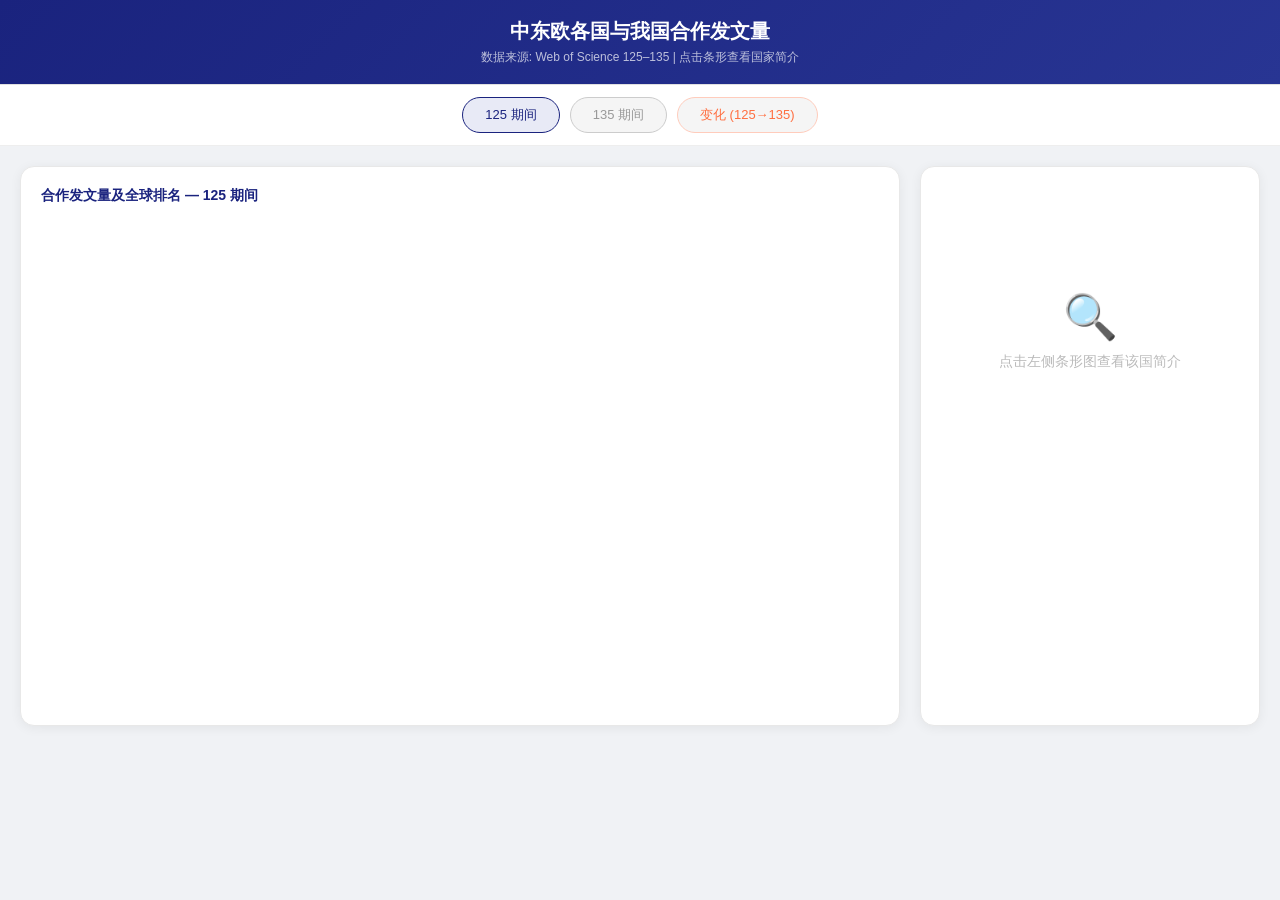
==== docs/cee_bar_ranking.html @ 2ebc53e8 "Merge pull request #1 from Aero-Seira/main Make the Project Compatible with Github Page" ====
<!DOCTYPE html>
<html lang="zh-CN">
<head>
<meta charset="UTF-8"><meta name="viewport" content="width=device-width, initial-scale=1.0">
<title>各国合作论文量与排名</title>
<script src="https://d3js.org/d3.v7.min.js"></script>
<link rel="stylesheet" href="common.css">
<style>
.main-container{display:flex;gap:20px;padding:20px;max-width:1300px;margin:0 auto;min-height:600px}
.chart-panel{flex:1;background:#fff;border:1px solid #e8e8e8;border-radius:14px;padding:20px;box-shadow:0 2px 12px rgba(0,0,0,0.06)}
.chart-title{font-size:14px;font-weight:600;color:var(--c-primary);margin-bottom:12px}
.profile-panel{flex:0 0 340px;background:#fff;border:1px solid #e8e8e8;border-radius:14px;padding:24px;box-shadow:0 2px 12px rgba(0,0,0,0.06)}
.profile-title{font-size:17px;font-weight:700;color:var(--c-primary);margin-bottom:14px;padding-bottom:8px;border-bottom:2px solid #d0d0d0}
.profile-placeholder{color:#bbb;font-size:14px;text-align:center;padding-top:100px}
.profile-placeholder span{display:block;font-size:44px;margin-bottom:10px}
.profile-field{margin-bottom:12px}
.profile-label{font-size:11px;color:#bbb;margin-bottom:2px}
.profile-value{font-size:14px;color:#666;line-height:1.5}
</style>
</head>
<body>
<div class="header"><h1>中东欧各国与我国合作发文量</h1><p>数据来源: Web of Science 125–135 | 点击条形查看国家简介</p></div>
<div class="controls">
  <button class="mode-btn active" data-mode="125">125 期间</button>
  <button class="mode-btn" data-mode="135">135 期间</button>
  <button class="mode-btn delta" data-mode="delta">变化 (125→135)</button>
</div>
<div class="main-container">
<div class="chart-panel"><div class="chart-title" id="chartTitle">合作发文量及全球排名 — 125 期间</div><div id="barChart"></div></div>
<div class="profile-panel" id="profilePanel"><div class="profile-placeholder"><span>&#128269;</span><div>点击左侧条形图查看该国简介</div></div></div>
</div>
<div class="tooltip" id="tooltip"></div>
<script>
const CEE_DATA=[{"name_cn": "波兰", "name_en": "POLAND", "p125": 3252, "r125": 21, "p135": 7195, "r135": 21, "delta": 3943}, {"name_cn": "捷克", "name_en": "CZECH REPUBLIC", "p125": 2450, "r125": 27, "p135": 5887, "r135": 27, "delta": 3437}, {"name_cn": "希腊", "name_en": "GREECE", "p125": 2086, "r125": 30, "p135": 5063, "r135": 30, "delta": 2977}, {"name_cn": "匈牙利", "name_en": "HUNGARY", "p125": 1901, "r125": 34, "p135": 4796, "r135": 34, "delta": 2895}, {"name_cn": "罗马尼亚", "name_en": "ROMANIA", "p125": 1596, "r125": 38, "p135": 3731, "r135": 38, "delta": 2135}, {"name_cn": "塞尔维亚", "name_en": "SERBIA", "p125": 1295, "r125": 42, "p135": 2794, "r135": 42, "delta": 1499}, {"name_cn": "斯洛文尼亚", "name_en": "SLOVENIA", "p125": 1045, "r125": 46, "p135": 2123, "r135": 46, "delta": 1078}, {"name_cn": "克罗地亚", "name_en": "CROATIA", "p125": 907, "r125": 51, "p135": 1690, "r135": 51, "delta": 783}, {"name_cn": "斯洛伐克", "name_en": "SLOVAKIA", "p125": 896, "r125": 52, "p135": 1621, "r135": 52, "delta": 725}, {"name_cn": "爱沙尼亚", "name_en": "ESTONIA", "p125": 714, "r125": 54, "p135": 1522, "r135": 54, "delta": 808}, {"name_cn": "保加利亚", "name_en": "BULGARIA", "p125": 693, "r125": 55, "p135": 1481, "r135": 55, "delta": 788}, {"name_cn": "立陶宛", "name_en": "LITHUANIA", "p125": 607, "r125": 56, "p135": 1446, "r135": 56, "delta": 839}, {"name_cn": "拉脱维亚", "name_en": "LATVIA", "p125": 97, "r125": 87, "p135": 378, "r135": 87, "delta": 281}, {"name_cn": "北马其顿", "name_en": "MACEDONIA", "p125": 70, "r125": 94, "p135": 224, "r135": 94, "delta": 154}, {"name_cn": "波黑", "name_en": "BOSNIA & HERZEGOVINA", "p125": 17, "r125": 133, "p135": 53, "r135": 133, "delta": 36}, {"name_cn": "黑山", "name_en": "MONTENEGRO", "p125": 11, "r125": 139, "p135": 44, "r135": 139, "delta": 33}, {"name_cn": "阿尔巴尼亚", "name_en": "ALBANIA", "p125": 6, "r125": 149, "p135": 29, "r135": 149, "delta": 23}], PROFILES={"波兰": {"capital": "华沙", "area": "31.27万 km²", "population": "约 3,775 万 (2023)", "location": "中欧，北濒波罗的海，东邻白俄罗斯、乌克兰，南接捷克、斯洛伐克，西连德国", "language": "波兰语", "currency": "兹罗提 (PLN)", "eu": "欧盟成员国 (2004年加入)"}, "捷克": {"capital": "布拉格", "area": "7.89万 km²", "population": "约 1,087 万 (2023)", "location": "中欧内陆国，北邻波兰，东接斯洛伐克，南连奥地利，西毗德国", "language": "捷克语", "currency": "捷克克朗 (CZK)", "eu": "欧盟成员国 (2004年加入)"}, "希腊": {"capital": "雅典", "area": "13.20万 km²", "population": "约 1,036 万 (2023)", "location": "东南欧，巴尔干半岛南端，濒爱琴海、爱奥尼亚海和地中海", "language": "希腊语", "currency": "欧元 (EUR)", "eu": "欧盟成员国 (1981年加入)"}, "匈牙利": {"capital": "布达佩斯", "area": "9.30万 km²", "population": "约 960 万 (2023)", "location": "中欧内陆国，北邻斯洛伐克，东接乌克兰、罗马尼亚，南连塞尔维亚、克罗地亚、斯洛文尼亚", "language": "匈牙利语", "currency": "福林 (HUF)", "eu": "欧盟成员国 (2004年加入)"}, "罗马尼亚": {"capital": "布加勒斯特", "area": "23.84万 km²", "population": "约 1,905 万 (2023)", "location": "东南欧，巴尔干半岛北部，濒黑海", "language": "罗马尼亚语", "currency": "列伊 (RON)", "eu": "欧盟成员国 (2007年加入)"}, "塞尔维亚": {"capital": "贝尔格莱德", "area": "8.84万 km²", "population": "约 667 万 (2023)", "location": "东南欧，巴尔干半岛中部内陆国", "language": "塞尔维亚语", "currency": "第纳尔 (RSD)", "eu": "欧盟候选国"}, "斯洛文尼亚": {"capital": "卢布尔雅那", "area": "2.03万 km²", "population": "约 212 万 (2023)", "location": "中欧南部，北邻奥地利，东接匈牙利，南连克罗地亚，西毗意大利", "language": "斯洛文尼亚语", "currency": "欧元 (EUR)", "eu": "欧盟成员国 (2004年加入)"}, "克罗地亚": {"capital": "萨格勒布", "area": "5.66万 km²", "population": "约 385 万 (2023)", "location": "东南欧，巴尔干半岛西北部，濒亚得里亚海", "language": "克罗地亚语", "currency": "欧元 (EUR)", "eu": "欧盟成员国 (2013年加入)"}, "斯洛伐克": {"capital": "布拉迪斯拉发", "area": "4.90万 km²", "population": "约 543 万 (2023)", "location": "中欧内陆国，北邻波兰，东接乌克兰，南连匈牙利，西毗奥地利、捷克", "language": "斯洛伐克语", "currency": "欧元 (EUR)", "eu": "欧盟成员国 (2004年加入)"}, "爱沙尼亚": {"capital": "塔林", "area": "4.52万 km²", "population": "约 136 万 (2023)", "location": "东北欧，波罗的海东岸，北濒芬兰湾", "language": "爱沙尼亚语", "currency": "欧元 (EUR)", "eu": "欧盟成员国 (2004年加入)"}, "保加利亚": {"capital": "索非亚", "area": "11.10万 km²", "population": "约 644 万 (2023)", "location": "东南欧，巴尔干半岛东部，濒黑海", "language": "保加利亚语", "currency": "列弗 (BGN)", "eu": "欧盟成员国 (2007年加入)"}, "立陶宛": {"capital": "维尔纽斯", "area": "6.53万 km²", "population": "约 287 万 (2023)", "location": "东北欧，波罗的海东岸", "language": "立陶宛语", "currency": "欧元 (EUR)", "eu": "欧盟成员国 (2004年加入)"}, "拉脱维亚": {"capital": "里加", "area": "6.46万 km²", "population": "约 188 万 (2023)", "location": "东北欧，波罗的海东岸", "language": "拉脱维亚语", "currency": "欧元 (EUR)", "eu": "欧盟成员国 (2004年加入)"}, "北马其顿": {"capital": "斯科普里", "area": "2.57万 km²", "population": "约 206 万 (2023)", "location": "东南欧，巴尔干半岛中部内陆国", "language": "马其顿语", "currency": "代纳尔 (MKD)", "eu": "欧盟候选国"}, "波黑": {"capital": "萨拉热窝", "area": "5.12万 km²", "population": "约 322 万 (2023)", "location": "东南欧，巴尔干半岛中西部", "language": "波斯尼亚语/克罗地亚语/塞尔维亚语", "currency": "可兑换马克 (BAM)", "eu": "欧盟候选国"}, "黑山": {"capital": "波德戈里察", "area": "1.38万 km²", "population": "约 62 万 (2023)", "location": "东南欧，巴尔干半岛西部，濒亚得里亚海", "language": "黑山语", "currency": "欧元 (EUR)", "eu": "欧盟候选国"}, "阿尔巴尼亚": {"capital": "地拉那", "area": "2.87万 km²", "population": "约 277 万 (2023)", "location": "东南欧，巴尔干半岛西部，濒亚得里亚海和爱奥尼亚海", "language": "阿尔巴尼亚语", "currency": "列克 (ALL)", "eu": "欧盟候选国"}};
let currentMode="125", selectedCountry=null;

function getVal(d){return currentMode==="125"?d.p125:currentMode==="135"?d.p135:d.delta}
function getRank(d){return currentMode==="delta"?"":" (全球第 "+(currentMode==="125"?d.r125:d.r135)+" 位)"}

function drawChart(){
  d3.select("#barChart").selectAll("*").remove();
  const data=[...CEE_DATA].sort((a,b)=>getVal(b)-getVal(a));
  const vals=data.map(d=>getVal(d));
  const absMax=d3.max(vals.map(Math.abs))||1;
  const w=580,barH=28,gap=7,top=8,bot=20;
  const h=data.length*(barH+gap)+top+bot;
  const svg=d3.select("#barChart").append("svg").attr("width",w).attr("height",h);
  const cx=130;
  const badgeR=10;
  const badgeColors=["#ffd740","#b0bec5","#bcaaa4"];
  let xS;
  if(currentMode==="delta") xS=d3.scaleLinear().domain([-absMax*1.15,absMax*1.15]).range([0,w-cx-80]);
  else xS=d3.scaleLinear().domain([0,(d3.max(vals)||1)*1.12]).range([0,w-cx-80]);

  const rows=svg.selectAll("g").data(data).join("g").attr("transform",(d,i)=>`translate(${cx},${top+i*(barH+gap)})`);

  // bg
  rows.append("rect").attr("x",0).attr("y",0).attr("width",w-cx-80).attr("height",barH).attr("rx",4).attr("fill","#fafafa");

  // delta zero line
  if(currentMode==="delta") svg.append("line").attr("x1",cx+xS(0)).attr("x2",cx+xS(0)).attr("y1",top).attr("y2",top+data.length*(barH+gap)).attr("stroke","#e0e0e0").attr("stroke-width",1).attr("stroke-dasharray","5,3");

  // value bar (with enter animation)
  rows.append("rect").attr("class","val-bar")
    .attr("x",d=>currentMode==="delta"?(getVal(d)>=0?xS(0):xS(getVal(d))):0)
    .attr("y",0).attr("width",0).attr("height",barH).attr("rx",4)
    .attr("fill",d=>currentMode==="delta"?(getVal(d)>=0?"#69f0ae":"#ff6e40"):"#4fc3f7")
    .on("mouseenter",function(e,d){d3.select(this).attr("opacity",1);const dl=d.delta>=0?"+"+d.delta:d.delta;showTooltip(e,`<b>${d.name_cn}</b><br>${getValLabel(d)}${currentMode!=="delta"?"<br>变化: "+dl+" 篇":""}`)})
    .on("mouseleave",function(e,d){d3.select(this).attr("opacity",0.85);hideTooltip()})
    .on("click",(e,d)=>{selectedCountry=selectedCountry&&selectedCountry.name_cn===d.name_cn?null:d;d3.selectAll("rect.val-bar").attr("fill",dd=>{if(currentMode==="delta")return getVal(dd)>=0?"#69f0ae":"#ff6e40";return selectedCountry&&dd.name_cn===selectedCountry.name_cn?"#00e5ff":"#4fc3f7"});showProfile(selectedCountry)})
    .transition().duration(700).delay((d,i)=>i*45)
    .attr("width",d=>currentMode==="delta"?Math.abs(xS(getVal(d))-xS(0)):Math.max(xS(getVal(d)),3)).attr("opacity",0.85);

  // rank badges + names
  const nameG=svg.selectAll("g.nm").data(data).join("g").attr("class","nm")
    .attr("transform",(d,i)=>`translate(${cx-12},${top+i*(barH+gap)+barH/2})`);
  nameG.append("circle").attr("r",badgeR).attr("fill",(d,i)=>i<3?badgeColors[i]:"#e0e0e0").attr("stroke",(d,i)=>i<3?badgeColors[i]:"none").attr("stroke-width",1);
  nameG.append("text").attr("text-anchor","middle").attr("dy","0.38em").style("fill",(d,i)=>i<3?"#0a0e27":"#fff").style("font-size","10px").style("font-weight","700").text((d,i)=>i+1);
  nameG.append("text").attr("x",-badgeR-6).attr("text-anchor","end").attr("dy","0.38em").style("fill","#333").style("font-size","13px").style("font-weight","700").text(d=>d.name_cn);

  // values
  svg.selectAll("text.vl").data(data).join("text").attr("class","vl")
    .attr("x",d=>{const v=getVal(d);return cx+(currentMode==="delta"?(xS(v)+(v>=0?24:-24)):xS(v)+6)})
    .attr("y",(d,i)=>top+i*(barH+gap)+barH/2+4)
    .attr("text-anchor",currentMode==="delta"?"middle":"start")
    .style("fill",d=>currentMode==="delta"?(getVal(d)>=0?"#2e7d32":"#c62828"):"#555").style("font-size","11px")
    .text(d=>getValLabel(d));

  d3.select("#chartTitle").text(`合作发文量及全球排名 — ${currentMode==="125"?"125 期间":currentMode==="135"?"135 期间":"变化量 (125→135)"}`);
}

function getValLabel(d){const v=getVal(d),r=getRank(d);return currentMode==="delta"?(v>=0?"+"+v:v)+" 篇":v+" 篇"+r}

function showProfile(d){
  const p=d3.select("#profilePanel");p.selectAll("*").remove();
  if(!d){p.append("div").attr("class","profile-placeholder").html(`<span>&#128269;</span><div>点击左侧条形图查看该国简介</div>`);return}
  const pr=PROFILES[d.name_cn];if(!pr)return;
  p.append("div").attr("class","profile-title").text(" "+d.name_cn);
  [["首都",pr.capital],["地理位置",pr.location],["国土面积",pr.area],["人口",pr.population],["官方语言",pr.language],["货币",pr.currency],["欧盟状态",pr.eu],["125 期间",`${d.p125} 篇 (全球第 ${d.r125} 位)`],["135 期间",`${d.p135} 篇 (全球第 ${d.r135} 位)`],["变化",`${d.delta>=0?'+':''}${d.delta} 篇`]].forEach(([l,v])=>{const r=p.append("div").attr("class","profile-field");r.append("div").attr("class","profile-label").text(l);r.append("div").attr("class","profile-value").text(v)});
}

function showTooltip(e,h){d3.select("#tooltip").html(h).style("opacity",1).style("left",(e.pageX+14)+"px").style("top",(e.pageY-10)+"px")}
function hideTooltip(){d3.select("#tooltip").style("opacity",0)}

d3.selectAll(".mode-btn").on("click",function(){currentMode=this.dataset.mode;d3.selectAll(".mode-btn").classed("active",function(){return this.dataset.mode===currentMode});d3.selectAll(".mode-btn.delta").classed("active",currentMode==="delta");drawChart()});

drawChart();
</script>
</body>
</html>
---- docs/common.css ----
:root{--c-primary:#1a237e;--c-primary-dark:#283593;--c-blue:#4fc3f7;--c-purple:#7c4dff;--c-cyan:#00e5ff;--c-orange:#ff6e40;--c-green:#69f0ae;--c-bg:#f0f2f5;--c-text:#333;--c-muted:#bbb;--c-border:#e0e0e0;--c-border-lt:#e8e8e8;--c-border-ft:#eee}
*,*::before,*::after{margin:0;padding:0;box-sizing:border-box}
body{font-family:"Microsoft YaHei","PingFang SC",sans-serif;background:var(--c-bg);color:var(--c-text)}
.header{background:linear-gradient(135deg,var(--c-primary),var(--c-primary-dark));color:#fff;padding:18px 30px;text-align:center;border-bottom:1px solid var(--c-border)}
.header h1{font-size:20px;font-weight:600;color:#fff}
.header p{font-size:12px;color:rgba(255,255,255,0.7);margin-top:4px}
.tooltip{position:absolute;background:rgba(0,0,0,0.82);color:#fff;padding:8px 14px;border-radius:8px;font-size:12px;line-height:1.6;pointer-events:none;opacity:0;border:1px solid rgba(0,0,0,0.2);z-index:200}
.controls{display:flex;justify-content:center;gap:10px;padding:12px 20px;background:#fff;border-bottom:1px solid var(--c-border-ft)}
.mode-btn{padding:8px 22px;border:1.5px solid #ccc;border-radius:20px;background:#f5f5f5;color:#999;cursor:pointer;font-size:13px;font-weight:500;transition:all 0.2s}
.mode-btn:hover{background:#eee;color:#666}
.mode-btn.active{background:#e8eaf6;color:var(--c-primary);border-color:var(--c-primary)}
.mode-btn.delta{color:var(--c-orange);border-color:#ffccbc}
.mode-btn.delta.active{background:#fbe9e7;color:var(--c-orange);border-color:var(--c-orange)}
.sep{width:1px;height:18px;background:var(--c-border-ft);margin:0 4px}
.rank-badge{display:inline-flex;align-items:center;justify-content:center;width:22px;height:22px;border-radius:11px;font-size:11px;font-weight:700;background:#e0e0e0;color:#fff;flex-shrink:0}
.rank-badge.top1{background:#ffd740;color:#0a0e27}
.rank-badge.top2{background:#b0bec5;color:#0a0e27}
.rank-badge.top3{background:#bcaaa4;color:#0a0e27}
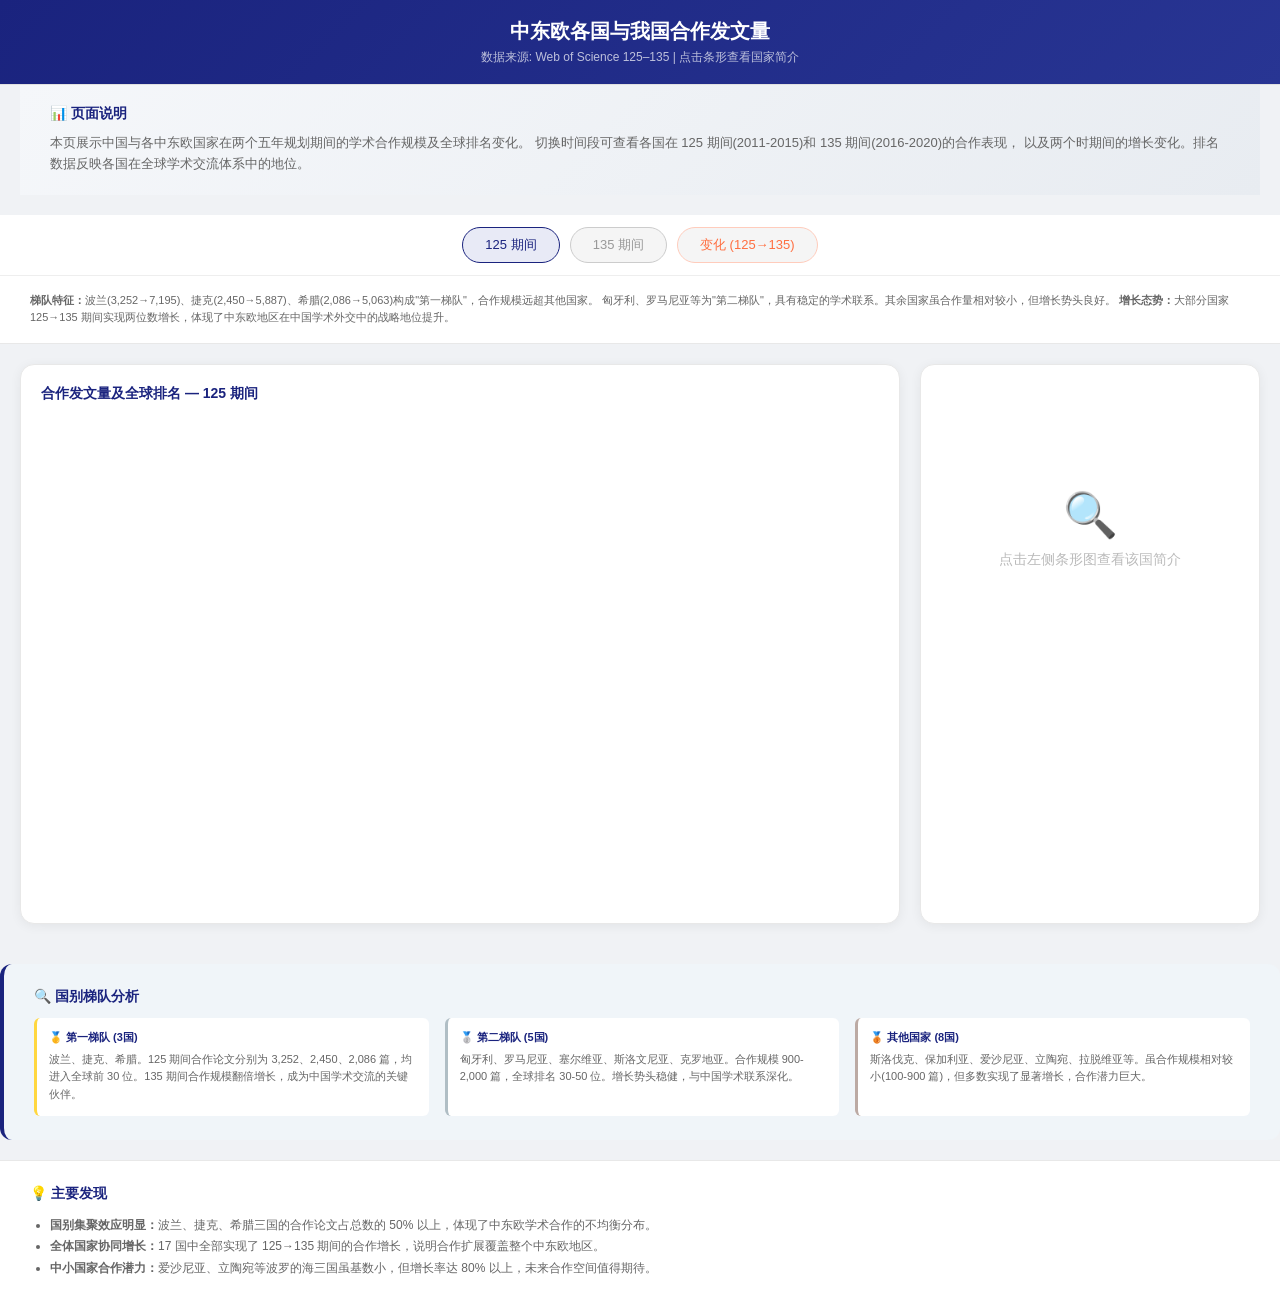
==== commit 7d8edbe3: "补充文字解释内容" ====
--- a/docs/cee_bar_ranking.html
+++ b/docs/cee_bar_ranking.html
@@ -20,10 +20,27 @@
 </head>
 <body>
 <div class="header"><h1>中东欧各国与我国合作发文量</h1><p>数据来源: Web of Science 125–135 | 点击条形查看国家简介</p></div>
+
+<div style="background:linear-gradient(135deg, #f5f7fa, #e8ecf1); padding: 20px 30px; margin: 0 20px 20px;">
+  <h2 style="font-size:14px; font-weight:700; color:#1a237e; margin-bottom:10px">📊 页面说明</h2>
+  <p style="font-size:13px; color:#666; line-height:1.6; margin:0;">
+    本页展示中国与各中东欧国家在两个五年规划期间的学术合作规模及全球排名变化。
+    切换时间段可查看各国在 125 期间(2011-2015)和 135 期间(2016-2020)的合作表现，
+    以及两个时期间的增长变化。排名数据反映各国在全球学术交流体系中的地位。
+  </p>
+</div>
 <div class="controls">
   <button class="mode-btn active" data-mode="125">125 期间</button>
   <button class="mode-btn" data-mode="135">135 期间</button>
   <button class="mode-btn delta" data-mode="delta">变化 (125→135)</button>
+</div>
+
+<div style="background:#fff; border-bottom:1px solid #e8e8e8; padding: 16px 30px;">
+  <div style="max-width:1300px; margin:0 auto; font-size:11px; color:#666; line-height:1.6;">
+    <strong>梯队特征：</strong>波兰(3,252→7,195)、捷克(2,450→5,887)、希腊(2,086→5,063)构成"第一梯队"，合作规模远超其他国家。
+    匈牙利、罗马尼亚等为"第二梯队"，具有稳定的学术联系。其余国家虽合作量相对较小，但增长势头良好。
+    <strong>增长态势：</strong>大部分国家 125→135 期间实现两位数增长，体现了中东欧地区在中国学术外交中的战略地位提升。
+  </div>
 </div>
 <div class="main-container">
 <div class="chart-panel"><div class="chart-title" id="chartTitle">合作发文量及全球排名 — 125 期间</div><div id="barChart"></div></div>
@@ -106,5 +123,33 @@
 
 drawChart();
 </script>
+
+<div style="background:#f0f5f9; padding: 24px 30px; margin: 20px; border-radius:12px; border-left:4px solid #1a237e; max-width:1300px; margin-left:auto; margin-right:auto;">
+  <h3 style="font-size:14px; font-weight:700; color:#1a237e; margin-bottom:12px">🔍 国别梯队分析</h3>
+  <div style="display:grid; grid-template-columns:repeat(3,1fr); gap:16px; font-size:11px;">
+    <div style="padding:12px; background:#fff; border-radius:6px; border-left:3px solid #ffd740;">
+      <strong style="color:#1a237e; display:block; margin-bottom:6px;">🥇 第一梯队 (3国)</strong>
+      <p style="color:#666; margin:0; line-height:1.6;">波兰、捷克、希腊。125 期间合作论文分别为 3,252、2,450、2,086 篇，均进入全球前 30 位。135 期间合作规模翻倍增长，成为中国学术交流的关键伙伴。</p>
+    </div>
+    <div style="padding:12px; background:#fff; border-radius:6px; border-left:3px solid #b0bec5;">
+      <strong style="color:#1a237e; display:block; margin-bottom:6px;">🥈 第二梯队 (5国)</strong>
+      <p style="color:#666; margin:0; line-height:1.6;">匈牙利、罗马尼亚、塞尔维亚、斯洛文尼亚、克罗地亚。合作规模 900-2,000 篇，全球排名 30-50 位。增长势头稳健，与中国学术联系深化。</p>
+    </div>
+    <div style="padding:12px; background:#fff; border-radius:6px; border-left:3px solid #bcaaa4;">
+      <strong style="color:#1a237e; display:block; margin-bottom:6px;">🥉 其他国家 (8国)</strong>
+      <p style="color:#666; margin:0; line-height:1.6;">斯洛伐克、保加利亚、爱沙尼亚、立陶宛、拉脱维亚等。虽合作规模相对较小(100-900 篇)，但多数实现了显著增长，合作潜力巨大。</p>
+    </div>
+  </div>
+</div>
+
+<div style="background:#fff; border-top:1px solid #e8e8e8; padding: 24px 30px; max-width:1300px; margin-left:auto; margin-right:auto;">
+  <h3 style="font-size:14px; font-weight:700; color:#1a237e; margin-bottom:12px;">💡 主要发现</h3>
+  <ul style="font-size:12px; color:#666; line-height:1.8; margin:0; padding-left:20px;">
+    <li><strong>国别集聚效应明显：</strong>波兰、捷克、希腊三国的合作论文占总数的 50% 以上，体现了中东欧学术合作的不均衡分布。</li>
+    <li><strong>全体国家协同增长：</strong>17 国中全部实现了 125→135 期间的合作增长，说明合作扩展覆盖整个中东欧地区。</li>
+    <li><strong>中小国家合作潜力：</strong>爱沙尼亚、立陶宛等波罗的海三国虽基数小，但增长率达 80% 以上，未来合作空间值得期待。</li>
+  </ul>
+</div>
+
 </body>
 </html>
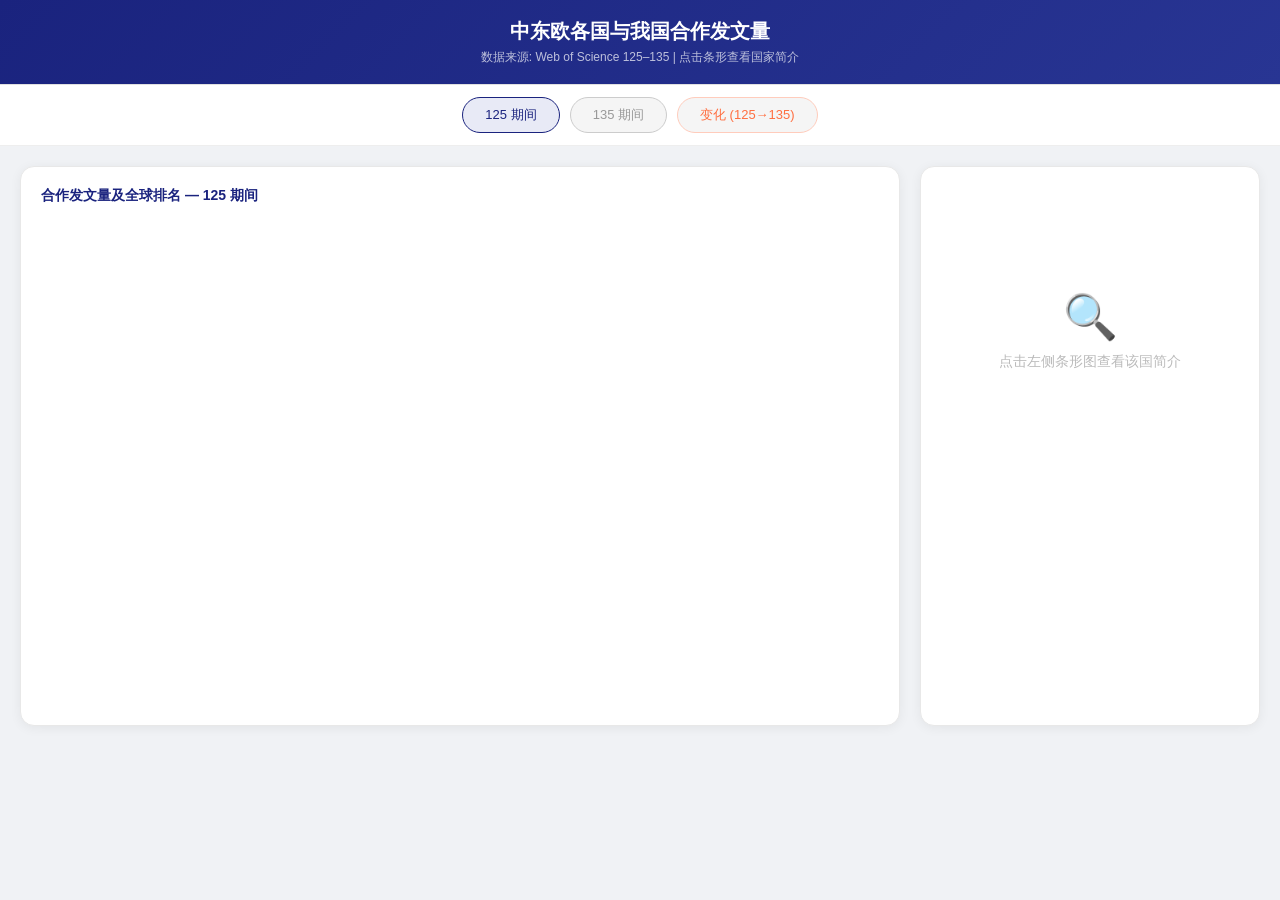
==== commit 0b907064: "fix: 修复组长反馈的6项问题中的5项 - 问题4: 修复国家排名135期数据绑定错误（分别读取125/135列） - 问题6: 机构排名按英文名称合并，过滤零值机构，各期独立排名 - 问题2: 时" ====
--- a/docs/cee_bar_ranking.html
+++ b/docs/cee_bar_ranking.html
@@ -20,27 +20,10 @@
 </head>
 <body>
 <div class="header"><h1>中东欧各国与我国合作发文量</h1><p>数据来源: Web of Science 125–135 | 点击条形查看国家简介</p></div>
-
-<div style="background:linear-gradient(135deg, #f5f7fa, #e8ecf1); padding: 20px 30px; margin: 0 20px 20px;">
-  <h2 style="font-size:14px; font-weight:700; color:#1a237e; margin-bottom:10px">📊 页面说明</h2>
-  <p style="font-size:13px; color:#666; line-height:1.6; margin:0;">
-    本页展示中国与各中东欧国家在两个五年规划期间的学术合作规模及全球排名变化。
-    切换时间段可查看各国在 125 期间(2011-2015)和 135 期间(2016-2020)的合作表现，
-    以及两个时期间的增长变化。排名数据反映各国在全球学术交流体系中的地位。
-  </p>
-</div>
 <div class="controls">
   <button class="mode-btn active" data-mode="125">125 期间</button>
   <button class="mode-btn" data-mode="135">135 期间</button>
   <button class="mode-btn delta" data-mode="delta">变化 (125→135)</button>
-</div>
-
-<div style="background:#fff; border-bottom:1px solid #e8e8e8; padding: 16px 30px;">
-  <div style="max-width:1300px; margin:0 auto; font-size:11px; color:#666; line-height:1.6;">
-    <strong>梯队特征：</strong>波兰(3,252→7,195)、捷克(2,450→5,887)、希腊(2,086→5,063)构成"第一梯队"，合作规模远超其他国家。
-    匈牙利、罗马尼亚等为"第二梯队"，具有稳定的学术联系。其余国家虽合作量相对较小，但增长势头良好。
-    <strong>增长态势：</strong>大部分国家 125→135 期间实现两位数增长，体现了中东欧地区在中国学术外交中的战略地位提升。
-  </div>
 </div>
 <div class="main-container">
 <div class="chart-panel"><div class="chart-title" id="chartTitle">合作发文量及全球排名 — 125 期间</div><div id="barChart"></div></div>
@@ -48,7 +31,7 @@
 </div>
 <div class="tooltip" id="tooltip"></div>
 <script>
-const CEE_DATA=[{"name_cn": "波兰", "name_en": "POLAND", "p125": 3252, "r125": 21, "p135": 7195, "r135": 21, "delta": 3943}, {"name_cn": "捷克", "name_en": "CZECH REPUBLIC", "p125": 2450, "r125": 27, "p135": 5887, "r135": 27, "delta": 3437}, {"name_cn": "希腊", "name_en": "GREECE", "p125": 2086, "r125": 30, "p135": 5063, "r135": 30, "delta": 2977}, {"name_cn": "匈牙利", "name_en": "HUNGARY", "p125": 1901, "r125": 34, "p135": 4796, "r135": 34, "delta": 2895}, {"name_cn": "罗马尼亚", "name_en": "ROMANIA", "p125": 1596, "r125": 38, "p135": 3731, "r135": 38, "delta": 2135}, {"name_cn": "塞尔维亚", "name_en": "SERBIA", "p125": 1295, "r125": 42, "p135": 2794, "r135": 42, "delta": 1499}, {"name_cn": "斯洛文尼亚", "name_en": "SLOVENIA", "p125": 1045, "r125": 46, "p135": 2123, "r135": 46, "delta": 1078}, {"name_cn": "克罗地亚", "name_en": "CROATIA", "p125": 907, "r125": 51, "p135": 1690, "r135": 51, "delta": 783}, {"name_cn": "斯洛伐克", "name_en": "SLOVAKIA", "p125": 896, "r125": 52, "p135": 1621, "r135": 52, "delta": 725}, {"name_cn": "爱沙尼亚", "name_en": "ESTONIA", "p125": 714, "r125": 54, "p135": 1522, "r135": 54, "delta": 808}, {"name_cn": "保加利亚", "name_en": "BULGARIA", "p125": 693, "r125": 55, "p135": 1481, "r135": 55, "delta": 788}, {"name_cn": "立陶宛", "name_en": "LITHUANIA", "p125": 607, "r125": 56, "p135": 1446, "r135": 56, "delta": 839}, {"name_cn": "拉脱维亚", "name_en": "LATVIA", "p125": 97, "r125": 87, "p135": 378, "r135": 87, "delta": 281}, {"name_cn": "北马其顿", "name_en": "MACEDONIA", "p125": 70, "r125": 94, "p135": 224, "r135": 94, "delta": 154}, {"name_cn": "波黑", "name_en": "BOSNIA & HERZEGOVINA", "p125": 17, "r125": 133, "p135": 53, "r135": 133, "delta": 36}, {"name_cn": "黑山", "name_en": "MONTENEGRO", "p125": 11, "r125": 139, "p135": 44, "r135": 139, "delta": 33}, {"name_cn": "阿尔巴尼亚", "name_en": "ALBANIA", "p125": 6, "r125": 149, "p135": 29, "r135": 149, "delta": 23}], PROFILES={"波兰": {"capital": "华沙", "area": "31.27万 km²", "population": "约 3,775 万 (2023)", "location": "中欧，北濒波罗的海，东邻白俄罗斯、乌克兰，南接捷克、斯洛伐克，西连德国", "language": "波兰语", "currency": "兹罗提 (PLN)", "eu": "欧盟成员国 (2004年加入)"}, "捷克": {"capital": "布拉格", "area": "7.89万 km²", "population": "约 1,087 万 (2023)", "location": "中欧内陆国，北邻波兰，东接斯洛伐克，南连奥地利，西毗德国", "language": "捷克语", "currency": "捷克克朗 (CZK)", "eu": "欧盟成员国 (2004年加入)"}, "希腊": {"capital": "雅典", "area": "13.20万 km²", "population": "约 1,036 万 (2023)", "location": "东南欧，巴尔干半岛南端，濒爱琴海、爱奥尼亚海和地中海", "language": "希腊语", "currency": "欧元 (EUR)", "eu": "欧盟成员国 (1981年加入)"}, "匈牙利": {"capital": "布达佩斯", "area": "9.30万 km²", "population": "约 960 万 (2023)", "location": "中欧内陆国，北邻斯洛伐克，东接乌克兰、罗马尼亚，南连塞尔维亚、克罗地亚、斯洛文尼亚", "language": "匈牙利语", "currency": "福林 (HUF)", "eu": "欧盟成员国 (2004年加入)"}, "罗马尼亚": {"capital": "布加勒斯特", "area": "23.84万 km²", "population": "约 1,905 万 (2023)", "location": "东南欧，巴尔干半岛北部，濒黑海", "language": "罗马尼亚语", "currency": "列伊 (RON)", "eu": "欧盟成员国 (2007年加入)"}, "塞尔维亚": {"capital": "贝尔格莱德", "area": "8.84万 km²", "population": "约 667 万 (2023)", "location": "东南欧，巴尔干半岛中部内陆国", "language": "塞尔维亚语", "currency": "第纳尔 (RSD)", "eu": "欧盟候选国"}, "斯洛文尼亚": {"capital": "卢布尔雅那", "area": "2.03万 km²", "population": "约 212 万 (2023)", "location": "中欧南部，北邻奥地利，东接匈牙利，南连克罗地亚，西毗意大利", "language": "斯洛文尼亚语", "currency": "欧元 (EUR)", "eu": "欧盟成员国 (2004年加入)"}, "克罗地亚": {"capital": "萨格勒布", "area": "5.66万 km²", "population": "约 385 万 (2023)", "location": "东南欧，巴尔干半岛西北部，濒亚得里亚海", "language": "克罗地亚语", "currency": "欧元 (EUR)", "eu": "欧盟成员国 (2013年加入)"}, "斯洛伐克": {"capital": "布拉迪斯拉发", "area": "4.90万 km²", "population": "约 543 万 (2023)", "location": "中欧内陆国，北邻波兰，东接乌克兰，南连匈牙利，西毗奥地利、捷克", "language": "斯洛伐克语", "currency": "欧元 (EUR)", "eu": "欧盟成员国 (2004年加入)"}, "爱沙尼亚": {"capital": "塔林", "area": "4.52万 km²", "population": "约 136 万 (2023)", "location": "东北欧，波罗的海东岸，北濒芬兰湾", "language": "爱沙尼亚语", "currency": "欧元 (EUR)", "eu": "欧盟成员国 (2004年加入)"}, "保加利亚": {"capital": "索非亚", "area": "11.10万 km²", "population": "约 644 万 (2023)", "location": "东南欧，巴尔干半岛东部，濒黑海", "language": "保加利亚语", "currency": "列弗 (BGN)", "eu": "欧盟成员国 (2007年加入)"}, "立陶宛": {"capital": "维尔纽斯", "area": "6.53万 km²", "population": "约 287 万 (2023)", "location": "东北欧，波罗的海东岸", "language": "立陶宛语", "currency": "欧元 (EUR)", "eu": "欧盟成员国 (2004年加入)"}, "拉脱维亚": {"capital": "里加", "area": "6.46万 km²", "population": "约 188 万 (2023)", "location": "东北欧，波罗的海东岸", "language": "拉脱维亚语", "currency": "欧元 (EUR)", "eu": "欧盟成员国 (2004年加入)"}, "北马其顿": {"capital": "斯科普里", "area": "2.57万 km²", "population": "约 206 万 (2023)", "location": "东南欧，巴尔干半岛中部内陆国", "language": "马其顿语", "currency": "代纳尔 (MKD)", "eu": "欧盟候选国"}, "波黑": {"capital": "萨拉热窝", "area": "5.12万 km²", "population": "约 322 万 (2023)", "location": "东南欧，巴尔干半岛中西部", "language": "波斯尼亚语/克罗地亚语/塞尔维亚语", "currency": "可兑换马克 (BAM)", "eu": "欧盟候选国"}, "黑山": {"capital": "波德戈里察", "area": "1.38万 km²", "population": "约 62 万 (2023)", "location": "东南欧，巴尔干半岛西部，濒亚得里亚海", "language": "黑山语", "currency": "欧元 (EUR)", "eu": "欧盟候选国"}, "阿尔巴尼亚": {"capital": "地拉那", "area": "2.87万 km²", "population": "约 277 万 (2023)", "location": "东南欧，巴尔干半岛西部，濒亚得里亚海和爱奥尼亚海", "language": "阿尔巴尼亚语", "currency": "列克 (ALL)", "eu": "欧盟候选国"}};
+const CEE_DATA=[{"name_cn": "波兰", "name_en": "POLAND", "p125": 3252, "r125": 21, "p135": 6866, "r135": 23, "delta": 3614}, {"name_cn": "捷克", "name_en": "CZECH REPUBLIC", "p125": 2450, "r125": 27, "p135": 5063, "r135": 30, "delta": 2613}, {"name_cn": "希腊", "name_en": "GREECE", "p125": 2086, "r125": 30, "p135": 4193, "r135": 37, "delta": 2107}, {"name_cn": "匈牙利", "name_en": "HUNGARY", "p125": 1901, "r125": 34, "p135": 3673, "r135": 39, "delta": 1772}, {"name_cn": "罗马尼亚", "name_en": "ROMANIA", "p125": 1596, "r125": 38, "p135": 3124, "r135": 41, "delta": 1528}, {"name_cn": "塞尔维亚", "name_en": "SERBIA", "p125": 1295, "r125": 42, "p135": 1967, "r135": 47, "delta": 672}, {"name_cn": "斯洛文尼亚", "name_en": "SLOVENIA", "p125": 1045, "r125": 46, "p135": 1920, "r135": 48, "delta": 875}, {"name_cn": "斯洛伐克", "name_en": "SLOVAKIA", "p125": 896, "r125": 52, "p135": 1809, "r135": 50, "delta": 913}, {"name_cn": "克罗地亚", "name_en": "CROATIA", "p125": 907, "r125": 51, "p135": 1690, "r135": 51, "delta": 783}, {"name_cn": "保加利亚", "name_en": "BULGARIA", "p125": 693, "r125": 55, "p135": 1621, "r135": 52, "delta": 928}, {"name_cn": "爱沙尼亚", "name_en": "ESTONIA", "p125": 714, "r125": 54, "p135": 1528, "r135": 53, "delta": 814}, {"name_cn": "立陶宛", "name_en": "LITHUANIA", "p125": 607, "r125": 56, "p135": 1522, "r135": 54, "delta": 915}, {"name_cn": "拉脱维亚", "name_en": "LATVIA", "p125": 97, "r125": 87, "p135": 1028, "r135": 64, "delta": 931}, {"name_cn": "北马其顿", "name_en": "MACEDONIA", "p125": 70, "r125": 94, "p135": 178, "r135": 99, "delta": 108}, {"name_cn": "黑山", "name_en": "MONTENEGRO", "p125": 11, "r125": 139, "p135": 129, "r135": 108, "delta": 118}, {"name_cn": "波黑", "name_en": "BOSNIA & HERZEGOVINA", "p125": 17, "r125": 133, "p135": 90, "r135": 117, "delta": 73}, {"name_cn": "阿尔巴尼亚", "name_en": "ALBANIA", "p125": 6, "r125": 149, "p135": 71, "r135": 124, "delta": 65}], PROFILES={"波兰": {"capital": "华沙", "area": "31.27万 km²", "population": "约 3,775 万 (2023)", "location": "中欧，北濒波罗的海，东邻白俄罗斯、乌克兰，南接捷克、斯洛伐克，西连德国", "language": "波兰语", "currency": "兹罗提 (PLN)", "eu": "欧盟成员国 (2004年加入)"}, "捷克": {"capital": "布拉格", "area": "7.89万 km²", "population": "约 1,087 万 (2023)", "location": "中欧内陆国，北邻波兰，东接斯洛伐克，南连奥地利，西毗德国", "language": "捷克语", "currency": "捷克克朗 (CZK)", "eu": "欧盟成员国 (2004年加入)"}, "希腊": {"capital": "雅典", "area": "13.20万 km²", "population": "约 1,036 万 (2023)", "location": "东南欧，巴尔干半岛南端，濒爱琴海、爱奥尼亚海和地中海", "language": "希腊语", "currency": "欧元 (EUR)", "eu": "欧盟成员国 (1981年加入)"}, "匈牙利": {"capital": "布达佩斯", "area": "9.30万 km²", "population": "约 960 万 (2023)", "location": "中欧内陆国，北邻斯洛伐克，东接乌克兰、罗马尼亚，南连塞尔维亚、克罗地亚、斯洛文尼亚", "language": "匈牙利语", "currency": "福林 (HUF)", "eu": "欧盟成员国 (2004年加入)"}, "罗马尼亚": {"capital": "布加勒斯特", "area": "23.84万 km²", "population": "约 1,905 万 (2023)", "location": "东南欧，巴尔干半岛北部，濒黑海", "language": "罗马尼亚语", "currency": "列伊 (RON)", "eu": "欧盟成员国 (2007年加入)"}, "塞尔维亚": {"capital": "贝尔格莱德", "area": "8.84万 km²", "population": "约 667 万 (2023)", "location": "东南欧，巴尔干半岛中部内陆国", "language": "塞尔维亚语", "currency": "第纳尔 (RSD)", "eu": "欧盟候选国"}, "斯洛文尼亚": {"capital": "卢布尔雅那", "area": "2.03万 km²", "population": "约 212 万 (2023)", "location": "中欧南部，北邻奥地利，东接匈牙利，南连克罗地亚，西毗意大利", "language": "斯洛文尼亚语", "currency": "欧元 (EUR)", "eu": "欧盟成员国 (2004年加入)"}, "克罗地亚": {"capital": "萨格勒布", "area": "5.66万 km²", "population": "约 385 万 (2023)", "location": "东南欧，巴尔干半岛西北部，濒亚得里亚海", "language": "克罗地亚语", "currency": "欧元 (EUR)", "eu": "欧盟成员国 (2013年加入)"}, "斯洛伐克": {"capital": "布拉迪斯拉发", "area": "4.90万 km²", "population": "约 543 万 (2023)", "location": "中欧内陆国，北邻波兰，东接乌克兰，南连匈牙利，西毗奥地利、捷克", "language": "斯洛伐克语", "currency": "欧元 (EUR)", "eu": "欧盟成员国 (2004年加入)"}, "爱沙尼亚": {"capital": "塔林", "area": "4.52万 km²", "population": "约 136 万 (2023)", "location": "东北欧，波罗的海东岸，北濒芬兰湾", "language": "爱沙尼亚语", "currency": "欧元 (EUR)", "eu": "欧盟成员国 (2004年加入)"}, "保加利亚": {"capital": "索非亚", "area": "11.10万 km²", "population": "约 644 万 (2023)", "location": "东南欧，巴尔干半岛东部，濒黑海", "language": "保加利亚语", "currency": "列弗 (BGN)", "eu": "欧盟成员国 (2007年加入)"}, "立陶宛": {"capital": "维尔纽斯", "area": "6.53万 km²", "population": "约 287 万 (2023)", "location": "东北欧，波罗的海东岸", "language": "立陶宛语", "currency": "欧元 (EUR)", "eu": "欧盟成员国 (2004年加入)"}, "拉脱维亚": {"capital": "里加", "area": "6.46万 km²", "population": "约 188 万 (2023)", "location": "东北欧，波罗的海东岸", "language": "拉脱维亚语", "currency": "欧元 (EUR)", "eu": "欧盟成员国 (2004年加入)"}, "北马其顿": {"capital": "斯科普里", "area": "2.57万 km²", "population": "约 206 万 (2023)", "location": "东南欧，巴尔干半岛中部内陆国", "language": "马其顿语", "currency": "代纳尔 (MKD)", "eu": "欧盟候选国"}, "波黑": {"capital": "萨拉热窝", "area": "5.12万 km²", "population": "约 322 万 (2023)", "location": "东南欧，巴尔干半岛中西部", "language": "波斯尼亚语/克罗地亚语/塞尔维亚语", "currency": "可兑换马克 (BAM)", "eu": "欧盟候选国"}, "黑山": {"capital": "波德戈里察", "area": "1.38万 km²", "population": "约 62 万 (2023)", "location": "东南欧，巴尔干半岛西部，濒亚得里亚海", "language": "黑山语", "currency": "欧元 (EUR)", "eu": "欧盟候选国"}, "阿尔巴尼亚": {"capital": "地拉那", "area": "2.87万 km²", "population": "约 277 万 (2023)", "location": "东南欧，巴尔干半岛西部，濒亚得里亚海和爱奥尼亚海", "language": "阿尔巴尼亚语", "currency": "列克 (ALL)", "eu": "欧盟候选国"}};
 let currentMode="125", selectedCountry=null;
 
 function getVal(d){return currentMode==="125"?d.p125:currentMode==="135"?d.p135:d.delta}
@@ -123,33 +106,5 @@
 
 drawChart();
 </script>
-
-<div style="background:#f0f5f9; padding: 24px 30px; margin: 20px; border-radius:12px; border-left:4px solid #1a237e; max-width:1300px; margin-left:auto; margin-right:auto;">
-  <h3 style="font-size:14px; font-weight:700; color:#1a237e; margin-bottom:12px">🔍 国别梯队分析</h3>
-  <div style="display:grid; grid-template-columns:repeat(3,1fr); gap:16px; font-size:11px;">
-    <div style="padding:12px; background:#fff; border-radius:6px; border-left:3px solid #ffd740;">
-      <strong style="color:#1a237e; display:block; margin-bottom:6px;">🥇 第一梯队 (3国)</strong>
-      <p style="color:#666; margin:0; line-height:1.6;">波兰、捷克、希腊。125 期间合作论文分别为 3,252、2,450、2,086 篇，均进入全球前 30 位。135 期间合作规模翻倍增长，成为中国学术交流的关键伙伴。</p>
-    </div>
-    <div style="padding:12px; background:#fff; border-radius:6px; border-left:3px solid #b0bec5;">
-      <strong style="color:#1a237e; display:block; margin-bottom:6px;">🥈 第二梯队 (5国)</strong>
-      <p style="color:#666; margin:0; line-height:1.6;">匈牙利、罗马尼亚、塞尔维亚、斯洛文尼亚、克罗地亚。合作规模 900-2,000 篇，全球排名 30-50 位。增长势头稳健，与中国学术联系深化。</p>
-    </div>
-    <div style="padding:12px; background:#fff; border-radius:6px; border-left:3px solid #bcaaa4;">
-      <strong style="color:#1a237e; display:block; margin-bottom:6px;">🥉 其他国家 (8国)</strong>
-      <p style="color:#666; margin:0; line-height:1.6;">斯洛伐克、保加利亚、爱沙尼亚、立陶宛、拉脱维亚等。虽合作规模相对较小(100-900 篇)，但多数实现了显著增长，合作潜力巨大。</p>
-    </div>
-  </div>
-</div>
-
-<div style="background:#fff; border-top:1px solid #e8e8e8; padding: 24px 30px; max-width:1300px; margin-left:auto; margin-right:auto;">
-  <h3 style="font-size:14px; font-weight:700; color:#1a237e; margin-bottom:12px;">💡 主要发现</h3>
-  <ul style="font-size:12px; color:#666; line-height:1.8; margin:0; padding-left:20px;">
-    <li><strong>国别集聚效应明显：</strong>波兰、捷克、希腊三国的合作论文占总数的 50% 以上，体现了中东欧学术合作的不均衡分布。</li>
-    <li><strong>全体国家协同增长：</strong>17 国中全部实现了 125→135 期间的合作增长，说明合作扩展覆盖整个中东欧地区。</li>
-    <li><strong>中小国家合作潜力：</strong>爱沙尼亚、立陶宛等波罗的海三国虽基数小，但增长率达 80% 以上，未来合作空间值得期待。</li>
-  </ul>
-</div>
-
 </body>
 </html>
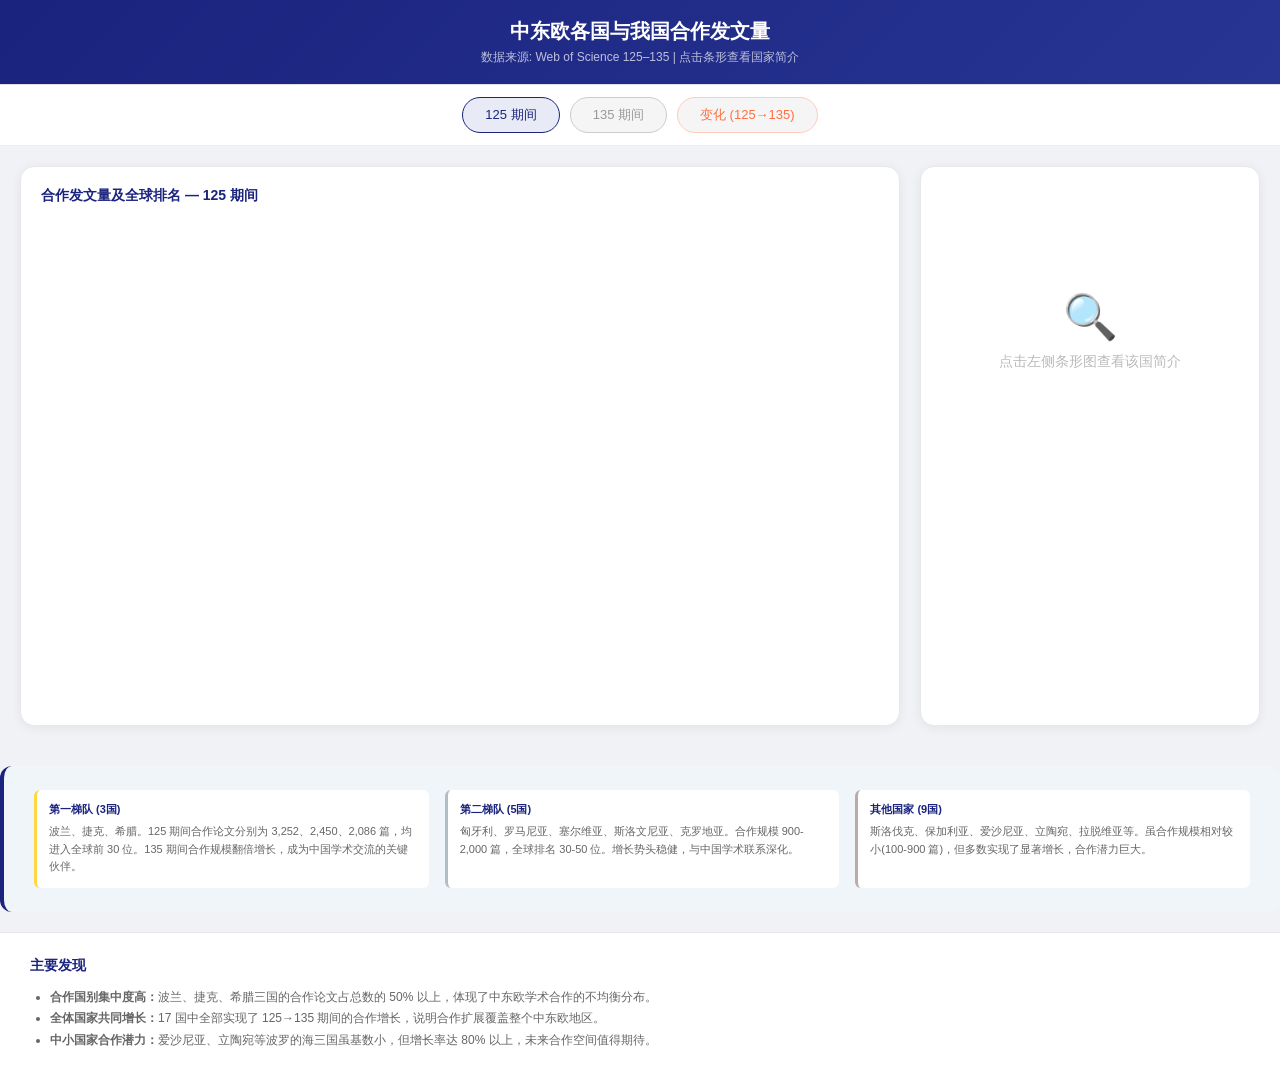
==== commit 093d1fcf: "汇报前修改" ====
--- a/docs/cee_bar_ranking.html
+++ b/docs/cee_bar_ranking.html
@@ -16,6 +16,12 @@
 .profile-field{margin-bottom:12px}
 .profile-label{font-size:11px;color:#bbb;margin-bottom:2px}
 .profile-value{font-size:14px;color:#666;line-height:1.5}
+.dumbbell-block{background:#fff;border:1px solid #e8e8e8;border-radius:14px;padding:20px;box-shadow:0 2px 12px rgba(0,0,0,0.06);margin:0 20px 20px;max-width:1300px;margin-left:auto;margin-right:auto}
+.dumbbell-title{font-size:14px;font-weight:600;color:var(--c-primary);margin-bottom:16px;display:flex;align-items:center;gap:10px}
+.dumbbell-legend{display:flex;gap:16px;font-size:11px;color:#999;align-items:center}
+.dumbbell-legend .dot125{width:10px;height:10px;border-radius:50%;background:#4fc3f7;display:inline-block}
+.dumbbell-legend .dot135{width:10px;height:10px;border-radius:50%;background:#7c4dff;display:inline-block}
+.dumbbell-container{width:100%;overflow-x:auto}
 </style>
 </head>
 <body>
@@ -28,6 +34,12 @@
 <div class="main-container">
 <div class="chart-panel"><div class="chart-title" id="chartTitle">合作发文量及全球排名 — 125 期间</div><div id="barChart"></div></div>
 <div class="profile-panel" id="profilePanel"><div class="profile-placeholder"><span>&#128269;</span><div>点击左侧条形图查看该国简介</div></div></div>
+</div>
+<div class="dumbbell-block" style="display:none">
+<div class="dumbbell-title">📈 125 → 135 发文量变化对比图
+<span class="dumbbell-legend"><span class="dot125"></span> 125 期间 (2011-2015) <span class="dot135"></span> 135 期间 (2016-2020) <span style="color:#69f0ae;font-weight:600;">+增长</span></span>
+</div>
+<div class="dumbbell-container" id="dumbbellChart"></div>
 </div>
 <div class="tooltip" id="tooltip"></div>
 <script>
@@ -102,9 +114,100 @@
 function showTooltip(e,h){d3.select("#tooltip").html(h).style("opacity",1).style("left",(e.pageX+14)+"px").style("top",(e.pageY-10)+"px")}
 function hideTooltip(){d3.select("#tooltip").style("opacity",0)}
 
-d3.selectAll(".mode-btn").on("click",function(){currentMode=this.dataset.mode;d3.selectAll(".mode-btn").classed("active",function(){return this.dataset.mode===currentMode});d3.selectAll(".mode-btn.delta").classed("active",currentMode==="delta");drawChart()});
+d3.selectAll(".mode-btn").on("click",function(){currentMode=this.dataset.mode;d3.selectAll(".mode-btn").classed("active",function(){return this.dataset.mode===currentMode});d3.selectAll(".mode-btn.delta").classed("active",currentMode==="delta");if(currentMode==="delta"){d3.selectAll(".main-container").style("display","none");d3.select("#barChart").selectAll("*").remove();d3.select(".dumbbell-block").style("display","block");drawDumbbell()}else{d3.selectAll(".main-container").style("display","flex");d3.select(".dumbbell-block").style("display","none");drawChart()}});
 
 drawChart();
+
+function drawDumbbell(){
+  const container=d3.select("#dumbbellChart");container.selectAll("*").remove();
+  const data=[...CEE_DATA].sort((a,b)=>b.delta-a.delta);
+  const max135=d3.max(data,d=>d.p135)||1;
+  const w=Math.max(container.node().clientWidth,700), rowH=32,gap=6,top=8,bot=10,marginL=92,marginR=150;
+  const chartW=w-marginL-marginR;
+  const h=data.length*(rowH+gap)+top+bot;
+  const svg=container.append("svg").attr("width",w).attr("height",h);
+
+  const xMin=d3.min(data,d=>d.p125)||0;
+  const xMax=max135*1.08;
+  const x=d3.scaleLinear().domain([0,xMax]).range([0,chartW]).nice();
+
+  const rows=svg.selectAll("g.row").data(data).join("g")
+    .attr("class","row").attr("transform",(d,i)=>`translate(${marginL},${top+i*(rowH+gap)})`);
+
+  rows.append("rect").attr("x",0).attr("y",-rowH/2).attr("width",chartW).attr("height",rowH)
+    .attr("rx",3).attr("fill",(d,i)=>i%2===0?"#fafafa":"#fff");
+
+  rows.append("line")
+    .attr("x1",d=>x(d.p125)).attr("y1",0)
+    .attr("x2",d=>x(d.p135)).attr("y2",0)
+    .attr("stroke","#69f0ae").attr("stroke-width",d=>Math.max(2,Math.sqrt(d.delta)/18))
+    .attr("opacity",0.7).attr("stroke-linecap","round");
+
+  rows.append("circle")
+    .attr("cx",d=>x(d.p125)).attr("cy",0).attr("r",7)
+    .attr("fill","#4fc3f7").attr("stroke","#fff").attr("stroke-width",2)
+    .on("mouseenter",function(e,d){d3.select(this).attr("r",9).attr("stroke-width",3);showTooltip(e,`<b>${d.name_cn}</b><br>125 期间: ${d.p125} 篇<br>全球排名: 第 ${d.r125} 位`)})
+    .on("mouseleave",function(){d3.select(this).attr("r",7).attr("stroke-width",2);hideTooltip()});
+
+  rows.append("text")
+    .attr("x",d=>x(d.p125)-10).attr("y",-11)
+    .attr("text-anchor","end").style("font-size","9px").style("fill","#4fc3f7").style("font-weight","600")
+    .text(d=>d.p125);
+
+  rows.append("circle")
+    .attr("cx",d=>x(d.p135)).attr("cy",0).attr("r",8)
+    .attr("fill","#7c4dff").attr("stroke","#fff").attr("stroke-width",2)
+    .on("mouseenter",function(e,d){d3.select(this).attr("r",10).attr("stroke-width",3);showTooltip(e,`<b>${d.name_cn}</b><br>135 期间: ${d.p135} 篇<br>全球排名: 第 ${d.r135} 位`)})
+    .on("mouseleave",function(){d3.select(this).attr("r",8).attr("stroke-width",2);hideTooltip()});
+
+  rows.append("text")
+    .attr("x",d=>x(d.p135)+10).attr("y",-11)
+    .attr("text-anchor","start").style("font-size","9px").style("fill","#7c4dff").style("font-weight","600")
+    .text(d=>d.p135);
+
+  svg.selectAll("text.cn").data(data).join("text").attr("class","cn")
+    .attr("x",marginL-8).attr("y",(d,i)=>top+i*(rowH+gap)+4)
+    .attr("text-anchor","end").style("font-size","12px").style("fill","#333").style("font-weight","600")
+    .text(d=>d.name_cn);
+
+  svg.selectAll("text.dl").data(data).join("text").attr("class","dl")
+    .attr("x",marginL+chartW+6).attr("y",(d,i)=>top+i*(rowH+gap)+1)
+    .attr("text-anchor","start").style("font-size","11px").style("fill","#2e7d32").style("font-weight","700")
+    .text(d=>"+"+d.delta);
+
+  svg.selectAll("text.rc").data(data).join("text").attr("class","rc")
+    .attr("x",marginL+chartW+6).attr("y",(d,i)=>top+i*(rowH+gap)+14)
+    .attr("text-anchor","start").style("font-size","8px").style("fill","#999")
+    .text(d=>`R${d.r125}→R${d.r135}`);
+}
 </script>
+
+
+<div style="background:#f0f5f9; padding: 24px 30px; margin: 20px; border-radius:12px; border-left:4px solid #1a237e; max-width:1300px; margin-left:auto; margin-right:auto;">
+  <div style="display:grid; grid-template-columns:repeat(3,1fr); gap:16px; font-size:11px;">
+    <div style="padding:12px; background:#fff; border-radius:6px; border-left:3px solid #ffd740;">
+      <strong style="color:#1a237e; display:block; margin-bottom:6px;">第一梯队 (3国)</strong>
+      <p style="color:#666; margin:0; line-height:1.6;">波兰、捷克、希腊。125 期间合作论文分别为 3,252、2,450、2,086 篇，均进入全球前 30 位。135 期间合作规模翻倍增长，成为中国学术交流的关键伙伴。</p>
+    </div>
+    <div style="padding:12px; background:#fff; border-radius:6px; border-left:3px solid #b0bec5;">
+      <strong style="color:#1a237e; display:block; margin-bottom:6px;">第二梯队 (5国)</strong>
+      <p style="color:#666; margin:0; line-height:1.6;">匈牙利、罗马尼亚、塞尔维亚、斯洛文尼亚、克罗地亚。合作规模 900-2,000 篇，全球排名 30-50 位。增长势头稳健，与中国学术联系深化。</p>
+    </div>
+    <div style="padding:12px; background:#fff; border-radius:6px; border-left:3px solid #bcaaa4;">
+      <strong style="color:#1a237e; display:block; margin-bottom:6px;">其他国家 (9国)</strong>
+      <p style="color:#666; margin:0; line-height:1.6;">斯洛伐克、保加利亚、爱沙尼亚、立陶宛、拉脱维亚等。虽合作规模相对较小(100-900 篇)，但多数实现了显著增长，合作潜力巨大。</p>
+    </div>
+  </div>
+</div>
+
+<div style="background:#fff; border-top:1px solid #e8e8e8; padding: 24px 30px; max-width:1300px; margin-left:auto; margin-right:auto;">
+  <h3 style="font-size:14px; font-weight:700; color:#1a237e; margin-bottom:12px;">主要发现</h3>
+  <ul style="font-size:12px; color:#666; line-height:1.8; margin:0; padding-left:20px;">
+    <li><strong>合作国别集中度高：</strong>波兰、捷克、希腊三国的合作论文占总数的 50% 以上，体现了中东欧学术合作的不均衡分布。</li>
+    <li><strong>全体国家共同增长：</strong>17 国中全部实现了 125→135 期间的合作增长，说明合作扩展覆盖整个中东欧地区。</li>
+    <li><strong>中小国家合作潜力：</strong>爱沙尼亚、立陶宛等波罗的海三国虽基数小，但增长率达 80% 以上，未来合作空间值得期待。</li>
+  </ul>
+</div>
+
 </body>
 </html>
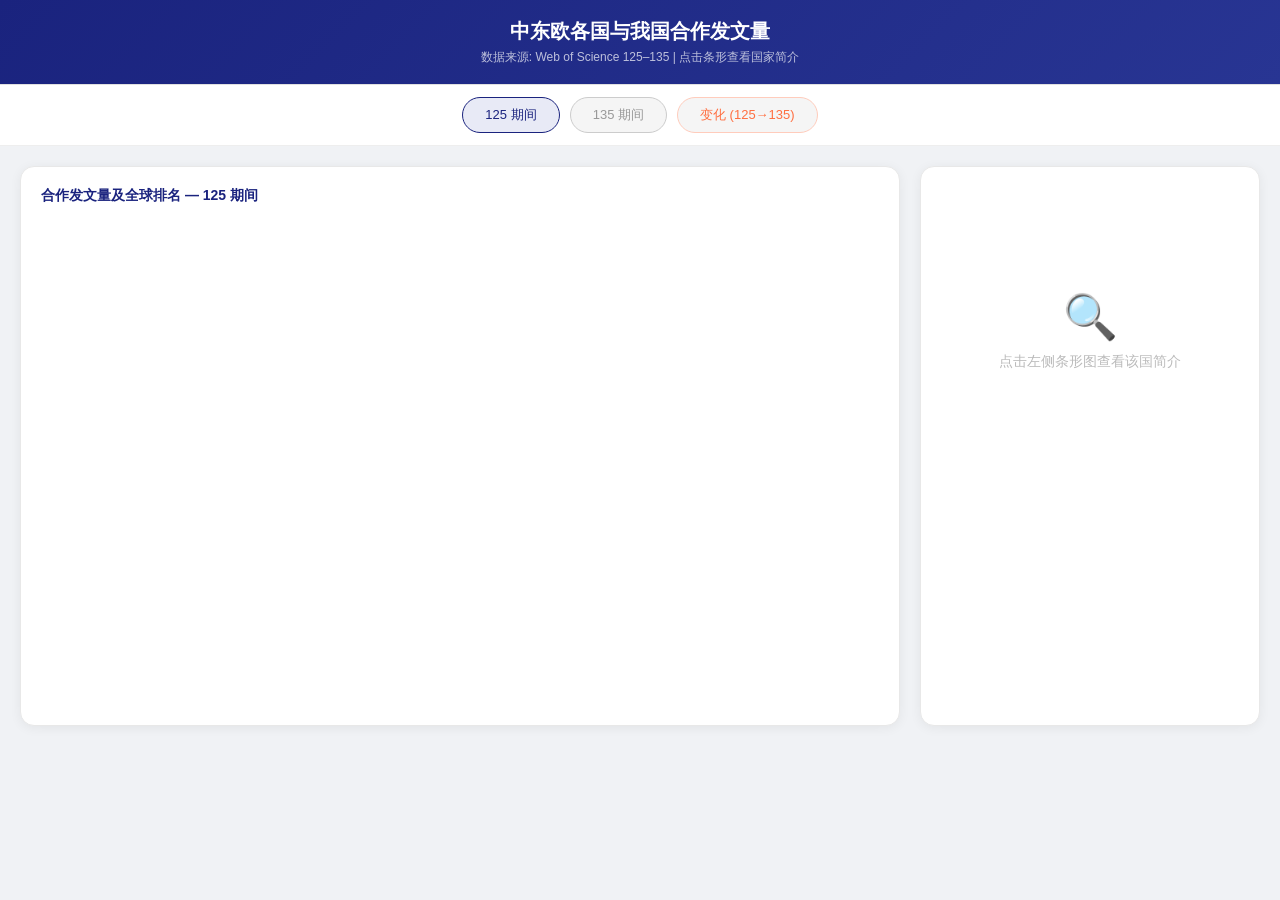
==== commit dddfb3ed: "Merge pull request #4 from Aero-Seira/main 定时PR任务" ====
--- a/docs/cee_bar_ranking.html
+++ b/docs/cee_bar_ranking.html
@@ -16,12 +16,6 @@
 .profile-field{margin-bottom:12px}
 .profile-label{font-size:11px;color:#bbb;margin-bottom:2px}
 .profile-value{font-size:14px;color:#666;line-height:1.5}
-.dumbbell-block{background:#fff;border:1px solid #e8e8e8;border-radius:14px;padding:20px;box-shadow:0 2px 12px rgba(0,0,0,0.06);margin:0 20px 20px;max-width:1300px;margin-left:auto;margin-right:auto}
-.dumbbell-title{font-size:14px;font-weight:600;color:var(--c-primary);margin-bottom:16px;display:flex;align-items:center;gap:10px}
-.dumbbell-legend{display:flex;gap:16px;font-size:11px;color:#999;align-items:center}
-.dumbbell-legend .dot125{width:10px;height:10px;border-radius:50%;background:#4fc3f7;display:inline-block}
-.dumbbell-legend .dot135{width:10px;height:10px;border-radius:50%;background:#7c4dff;display:inline-block}
-.dumbbell-container{width:100%;overflow-x:auto}
 </style>
 </head>
 <body>
@@ -34,12 +28,6 @@
 <div class="main-container">
 <div class="chart-panel"><div class="chart-title" id="chartTitle">合作发文量及全球排名 — 125 期间</div><div id="barChart"></div></div>
 <div class="profile-panel" id="profilePanel"><div class="profile-placeholder"><span>&#128269;</span><div>点击左侧条形图查看该国简介</div></div></div>
-</div>
-<div class="dumbbell-block" style="display:none">
-<div class="dumbbell-title">📈 125 → 135 发文量变化对比图
-<span class="dumbbell-legend"><span class="dot125"></span> 125 期间 (2011-2015) <span class="dot135"></span> 135 期间 (2016-2020) <span style="color:#69f0ae;font-weight:600;">+增长</span></span>
-</div>
-<div class="dumbbell-container" id="dumbbellChart"></div>
 </div>
 <div class="tooltip" id="tooltip"></div>
 <script>
@@ -114,100 +102,9 @@
 function showTooltip(e,h){d3.select("#tooltip").html(h).style("opacity",1).style("left",(e.pageX+14)+"px").style("top",(e.pageY-10)+"px")}
 function hideTooltip(){d3.select("#tooltip").style("opacity",0)}
 
-d3.selectAll(".mode-btn").on("click",function(){currentMode=this.dataset.mode;d3.selectAll(".mode-btn").classed("active",function(){return this.dataset.mode===currentMode});d3.selectAll(".mode-btn.delta").classed("active",currentMode==="delta");if(currentMode==="delta"){d3.selectAll(".main-container").style("display","none");d3.select("#barChart").selectAll("*").remove();d3.select(".dumbbell-block").style("display","block");drawDumbbell()}else{d3.selectAll(".main-container").style("display","flex");d3.select(".dumbbell-block").style("display","none");drawChart()}});
+d3.selectAll(".mode-btn").on("click",function(){currentMode=this.dataset.mode;d3.selectAll(".mode-btn").classed("active",function(){return this.dataset.mode===currentMode});d3.selectAll(".mode-btn.delta").classed("active",currentMode==="delta");drawChart()});
 
 drawChart();
-
-function drawDumbbell(){
-  const container=d3.select("#dumbbellChart");container.selectAll("*").remove();
-  const data=[...CEE_DATA].sort((a,b)=>b.delta-a.delta);
-  const max135=d3.max(data,d=>d.p135)||1;
-  const w=Math.max(container.node().clientWidth,700), rowH=32,gap=6,top=8,bot=10,marginL=92,marginR=150;
-  const chartW=w-marginL-marginR;
-  const h=data.length*(rowH+gap)+top+bot;
-  const svg=container.append("svg").attr("width",w).attr("height",h);
-
-  const xMin=d3.min(data,d=>d.p125)||0;
-  const xMax=max135*1.08;
-  const x=d3.scaleLinear().domain([0,xMax]).range([0,chartW]).nice();
-
-  const rows=svg.selectAll("g.row").data(data).join("g")
-    .attr("class","row").attr("transform",(d,i)=>`translate(${marginL},${top+i*(rowH+gap)})`);
-
-  rows.append("rect").attr("x",0).attr("y",-rowH/2).attr("width",chartW).attr("height",rowH)
-    .attr("rx",3).attr("fill",(d,i)=>i%2===0?"#fafafa":"#fff");
-
-  rows.append("line")
-    .attr("x1",d=>x(d.p125)).attr("y1",0)
-    .attr("x2",d=>x(d.p135)).attr("y2",0)
-    .attr("stroke","#69f0ae").attr("stroke-width",d=>Math.max(2,Math.sqrt(d.delta)/18))
-    .attr("opacity",0.7).attr("stroke-linecap","round");
-
-  rows.append("circle")
-    .attr("cx",d=>x(d.p125)).attr("cy",0).attr("r",7)
-    .attr("fill","#4fc3f7").attr("stroke","#fff").attr("stroke-width",2)
-    .on("mouseenter",function(e,d){d3.select(this).attr("r",9).attr("stroke-width",3);showTooltip(e,`<b>${d.name_cn}</b><br>125 期间: ${d.p125} 篇<br>全球排名: 第 ${d.r125} 位`)})
-    .on("mouseleave",function(){d3.select(this).attr("r",7).attr("stroke-width",2);hideTooltip()});
-
-  rows.append("text")
-    .attr("x",d=>x(d.p125)-10).attr("y",-11)
-    .attr("text-anchor","end").style("font-size","9px").style("fill","#4fc3f7").style("font-weight","600")
-    .text(d=>d.p125);
-
-  rows.append("circle")
-    .attr("cx",d=>x(d.p135)).attr("cy",0).attr("r",8)
-    .attr("fill","#7c4dff").attr("stroke","#fff").attr("stroke-width",2)
-    .on("mouseenter",function(e,d){d3.select(this).attr("r",10).attr("stroke-width",3);showTooltip(e,`<b>${d.name_cn}</b><br>135 期间: ${d.p135} 篇<br>全球排名: 第 ${d.r135} 位`)})
-    .on("mouseleave",function(){d3.select(this).attr("r",8).attr("stroke-width",2);hideTooltip()});
-
-  rows.append("text")
-    .attr("x",d=>x(d.p135)+10).attr("y",-11)
-    .attr("text-anchor","start").style("font-size","9px").style("fill","#7c4dff").style("font-weight","600")
-    .text(d=>d.p135);
-
-  svg.selectAll("text.cn").data(data).join("text").attr("class","cn")
-    .attr("x",marginL-8).attr("y",(d,i)=>top+i*(rowH+gap)+4)
-    .attr("text-anchor","end").style("font-size","12px").style("fill","#333").style("font-weight","600")
-    .text(d=>d.name_cn);
-
-  svg.selectAll("text.dl").data(data).join("text").attr("class","dl")
-    .attr("x",marginL+chartW+6).attr("y",(d,i)=>top+i*(rowH+gap)+1)
-    .attr("text-anchor","start").style("font-size","11px").style("fill","#2e7d32").style("font-weight","700")
-    .text(d=>"+"+d.delta);
-
-  svg.selectAll("text.rc").data(data).join("text").attr("class","rc")
-    .attr("x",marginL+chartW+6).attr("y",(d,i)=>top+i*(rowH+gap)+14)
-    .attr("text-anchor","start").style("font-size","8px").style("fill","#999")
-    .text(d=>`R${d.r125}→R${d.r135}`);
-}
 </script>
-
-
-<div style="background:#f0f5f9; padding: 24px 30px; margin: 20px; border-radius:12px; border-left:4px solid #1a237e; max-width:1300px; margin-left:auto; margin-right:auto;">
-  <div style="display:grid; grid-template-columns:repeat(3,1fr); gap:16px; font-size:11px;">
-    <div style="padding:12px; background:#fff; border-radius:6px; border-left:3px solid #ffd740;">
-      <strong style="color:#1a237e; display:block; margin-bottom:6px;">第一梯队 (3国)</strong>
-      <p style="color:#666; margin:0; line-height:1.6;">波兰、捷克、希腊。125 期间合作论文分别为 3,252、2,450、2,086 篇，均进入全球前 30 位。135 期间合作规模翻倍增长，成为中国学术交流的关键伙伴。</p>
-    </div>
-    <div style="padding:12px; background:#fff; border-radius:6px; border-left:3px solid #b0bec5;">
-      <strong style="color:#1a237e; display:block; margin-bottom:6px;">第二梯队 (5国)</strong>
-      <p style="color:#666; margin:0; line-height:1.6;">匈牙利、罗马尼亚、塞尔维亚、斯洛文尼亚、克罗地亚。合作规模 900-2,000 篇，全球排名 30-50 位。增长势头稳健，与中国学术联系深化。</p>
-    </div>
-    <div style="padding:12px; background:#fff; border-radius:6px; border-left:3px solid #bcaaa4;">
-      <strong style="color:#1a237e; display:block; margin-bottom:6px;">其他国家 (9国)</strong>
-      <p style="color:#666; margin:0; line-height:1.6;">斯洛伐克、保加利亚、爱沙尼亚、立陶宛、拉脱维亚等。虽合作规模相对较小(100-900 篇)，但多数实现了显著增长，合作潜力巨大。</p>
-    </div>
-  </div>
-</div>
-
-<div style="background:#fff; border-top:1px solid #e8e8e8; padding: 24px 30px; max-width:1300px; margin-left:auto; margin-right:auto;">
-  <h3 style="font-size:14px; font-weight:700; color:#1a237e; margin-bottom:12px;">主要发现</h3>
-  <ul style="font-size:12px; color:#666; line-height:1.8; margin:0; padding-left:20px;">
-    <li><strong>合作国别集中度高：</strong>波兰、捷克、希腊三国的合作论文占总数的 50% 以上，体现了中东欧学术合作的不均衡分布。</li>
-    <li><strong>全体国家共同增长：</strong>17 国中全部实现了 125→135 期间的合作增长，说明合作扩展覆盖整个中东欧地区。</li>
-    <li><strong>中小国家合作潜力：</strong>爱沙尼亚、立陶宛等波罗的海三国虽基数小，但增长率达 80% 以上，未来合作空间值得期待。</li>
-  </ul>
-</div>
-
 </body>
 </html>
